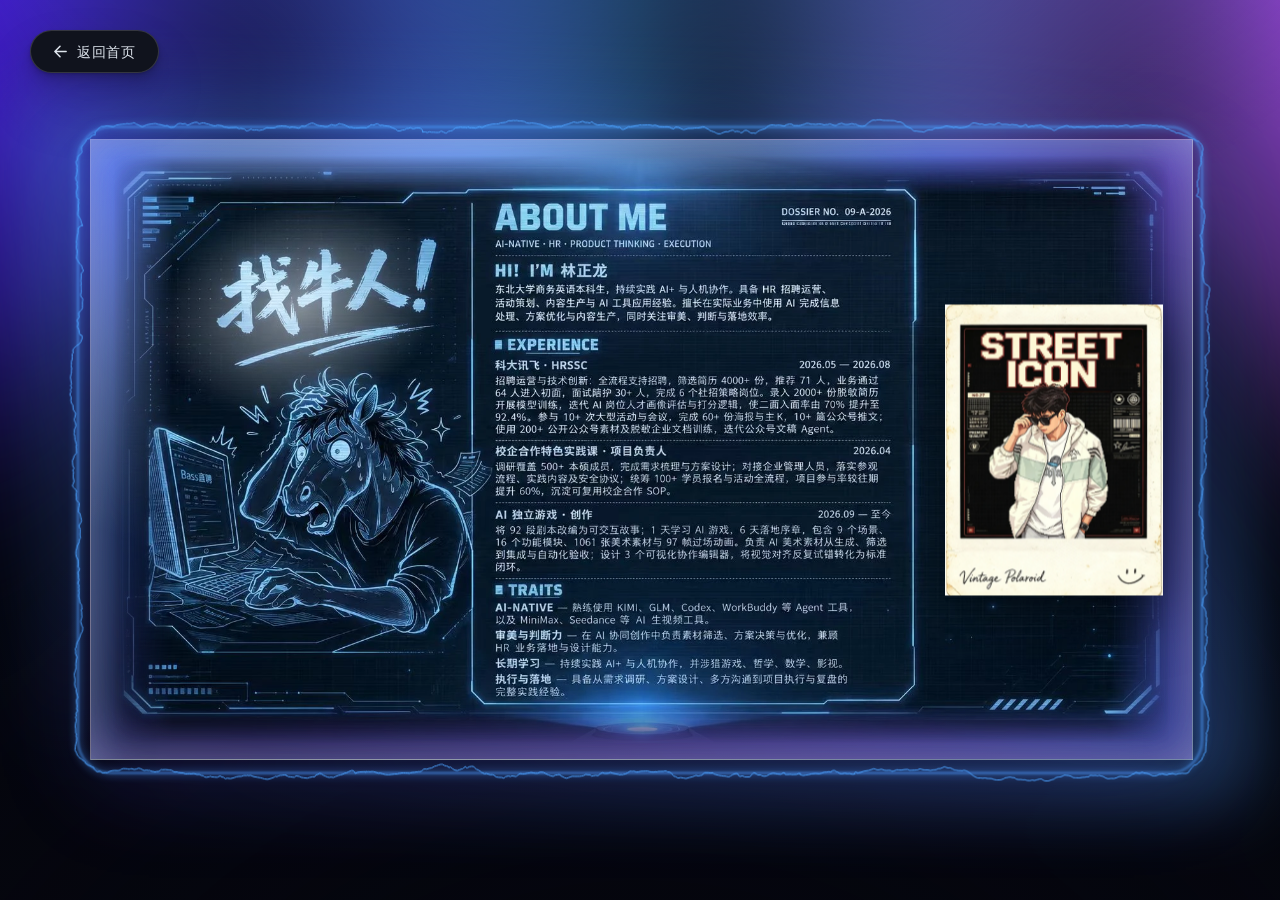
==== resume.html @ b50f770f "portfolio site: home + resume pages" ====
<!DOCTYPE html>
<html lang="zh-CN">
<head>
<meta charset="UTF-8">
<meta name="viewport" content="width=device-width, initial-scale=1.0">
<title>我的简历 · Truth Comes from Within</title>
<!-- 「我的简历」页：React Bits 官方 Aurora 背景 + Electric Border 液态玻璃简历
     + 首页同款 3D 工牌（lanyard-embed 原样复用，落在"找牛人"表情正中）
     + Lanyard 挂绳简历卡（lanyard-resume-embed：正面=HR简历.pdf 渲染图，背面=纯白，
       纯贴图无材质光影，落下盖住页面正中的 About ME 简历）
     + 拍立得悬浮卡片（Profile Card 指针追踪描边光/聚光灯/底部辉光）+ BorderGlow 返回按钮
     体验由 React Bits 官方组件构建产物驱动（图片已内联），双击即可打开 -->
<link rel="stylesheet" href="lanyard-embed/style.css">
<link rel="stylesheet" href="lanyard-resume-embed/style.css">
<link rel="stylesheet" href="resume-embed/style.css">
<style>
  html, body { margin: 0; padding: 0; background: #05060e; }
  #resume-root { position: fixed; inset: 0; }

  /* ---- 首页同款 3D 工牌（lanyard-embed 原样嵌入）----
     摆动动画完全来自 React Bits 官方 Lanyard 的绳索物理；
     入场只做「从上方落下」：初始整体停在视口上方，物理初始化后释放，
     自然坠到位，随后的摆动由官方物理接管。
     落位校准走世界坐标（fov + 吊点 anchor，见下方内联脚本），
     不能用 CSS transform——R3F 指针射线按画布布局尺寸换算，
     CSS transform 会让拖拽热区与视觉错位 */
  #lanyard-drop {
    position: fixed;
    inset: 0;
    z-index: 6;
    pointer-events: none;
    transform: translateY(-112vh);
    will-change: transform;
  }
  #lanyard-root {
    position: absolute;
    inset: 0;
    pointer-events: none;
  }
  #lanyard-root canvas { touch-action: pan-y; }
  #lanyard-drop.is-released {
    transform: translateY(0);
    transition: transform 0.9s cubic-bezier(0.55, 0, 1, 0.55); /* 加速下坠 */
  }

  /* ---- Lanyard 挂绳简历卡（第二个实例：lanyard-resume-embed）----
     与工牌同款落下入场，略晚释放形成先后落下的节奏 */
  #resume-lanyard-drop {
    position: fixed;
    inset: 0;
    z-index: 7;
    pointer-events: none;
    transform: translateY(-112vh);
    will-change: transform;
  }
  #lanyard-resume-root {
    position: absolute;
    inset: 0;
    pointer-events: none;
  }
  #lanyard-resume-root canvas { touch-action: pan-y; }
  #resume-lanyard-drop.is-released {
    transform: translateY(0);
    transition: transform 0.9s cubic-bezier(0.55, 0, 1, 0.55);
  }
  @media (prefers-reduced-motion: reduce) {
    #lanyard-drop, #resume-lanyard-drop { transform: none; transition: none; }
  }

  /* ---- 拍立得 Profile Card 效果（React Bits ProfileCard 移植）----
     指针追踪三件套：① 卡后彩色辉光 ② 卡面聚光灯 ③ 边缘描边光，
     位置由 --pc-x/--pc-y 驱动、显隐由 --pc-on 驱动（见页尾脚本）；
     全部走伪元素，不改动 React 管理的 DOM */
  .tilt-card { --pc-x: 50%; --pc-y: 42%; --pc-on: 0; }
  /* ① 卡后辉光：蓝紫光晕垫在卡片后，跟随指针 */
  .tilt-card::before {
    content: "";
    position: absolute;
    inset: -9%;
    border-radius: 26px;
    background: radial-gradient(
      62% 52% at var(--pc-x) var(--pc-y),
      rgba(77, 163, 255, 0.65),
      rgba(168, 85, 247, 0.3) 55%,
      rgba(99, 91, 255, 0) 78%
    );
    filter: blur(20px);
    transform: translateZ(-30px);
    opacity: var(--pc-on);
    transition: opacity 0.35s ease;
    pointer-events: none;
  }
  /* ② 卡面聚光灯：淡蓝光斑浮在图片上方（hover 弹出的 3D 形象在 Z32，光斑在其上） */
  .tilt-frame::after {
    content: "";
    position: absolute;
    inset: 0;
    background: radial-gradient(
      75% 60% at var(--pc-x) var(--pc-y),
      rgba(140, 190, 255, 0.3),
      rgba(168, 85, 247, 0.12) 55%,
      rgba(99, 91, 255, 0) 75%
    );
    transform: translateZ(33px);
    opacity: var(--pc-on);
    transition: opacity 0.35s ease;
    pointer-events: none;
  }
  /* ③ 描边光：贴边一圈随指针变色的渐变亮边（padding-box 排空 → 只剩边框环） */
  .tilt-card::after {
    content: "";
    position: absolute;
    inset: 0;
    border-radius: 14px;
    padding: 1.6px;
    background: radial-gradient(
      240px circle at var(--pc-x) var(--pc-y),
      rgba(160, 210, 255, 1),
      rgba(77, 163, 255, 0.85) 40%,
      rgba(168, 85, 247, 0.5) 62%,
      rgba(99, 91, 255, 0) 80%
    );
    -webkit-mask: linear-gradient(#000 0 0) content-box, linear-gradient(#000 0 0);
    -webkit-mask-composite: xor;
    mask: linear-gradient(#000 0 0) content-box, linear-gradient(#000 0 0);
    mask-composite: exclude;
    transform: translateZ(34px);
    opacity: var(--pc-on);
    transition: opacity 0.35s ease;
    pointer-events: none;
  }
</style>
</head>
<body>

<div id="resume-root"></div>

<!-- 首页同款 3D 工牌：挂载点须先于 lanyard-embed/embed.js 存在 -->
<div id="lanyard-drop"><div id="lanyard-root"></div></div>

<!-- Lanyard 挂绳简历卡：独立挂载点（须先于 lanyard-resume-embed/embed.js 存在） -->
<div id="resume-lanyard-drop"><div id="lanyard-resume-root"></div></div>

<script src="resume-embed/embed.js"></script>

<!-- 挂绳简历卡正反面（data URI，与站点「双击即开」的纯 file:// 用法保持一致）：
     正面 = 深蓝卡底 + HR简历.pdf 渲染图；背面 = 纯白（小尺寸白图，imageFit cover 铺满） -->
<script>
(function () {
  window.LANYARD_CARD_FRONT = "[data-uri]";
  window.LANYARD_CARD_BACK = "[data-uri]";
})();
</script>

<!-- 3D 工牌落位参数（须在 lanyard-embed/embed.js 之前设置）：
     把卡片吊挂到"找牛人"表情包正中，可见大小 = 表情包 × 0.7 × 1.2（放大 1.2 倍，落点不变）。
     表情包在简历图（≈16:9）中的几何（实测）：中心 (0.19, 0.534)，高 0.739；
     卡片静止世界尺寸与悬挂偏移由首页实机测得。
     世界坐标校准：调 fov 控制大小、调吊点 anchor 控制落点，
     指针射线与视觉天然一致，工牌可正常拖拽。 -->
<script>
(function () {
  var W = innerWidth, H = innerHeight;
  var EMOJI_CX = 0.19, EMOJI_CY = 0.534, SIZE = 0.7 * 1.2 * 0.739; // 表情包几何 × 0.7，再放大 1.2 倍（落点不变）
  var CARD_WORLD_H = 2.371;   // 工牌静止可见高度（世界单位，实机校准）
  var REST_DX = 0;            // 静止时卡片中心在吊点正下方（实测无侧倾）
  var REST_DY = 3.99;         // 悬挂长度：3×0.83 绳段 + 1.5 关节偏移
  var CAM_Z = 18;

  // .glass-electric: min(86vw, 152vh) − 2×13px padding，内玻璃 16:9 居中
  var glassW = Math.min(W * 0.86, H * 1.52) - 26;
  var glassH = glassW * 9 / 16;
  var cx = (W - glassW) / 2 + EMOJI_CX * glassW;
  var cy = (H - glassH) / 2 + EMOJI_CY * glassH;

  var V = CARD_WORLD_H / (SIZE * glassH / H);          // 需要的 z=0 平面可视高度
  var fov = 2 * Math.atan(V / (2 * CAM_Z)) * 180 / Math.PI;
  var halfH = V / 2, halfW = halfH * W / H;
  var tx = (cx / W * 2 - 1) * halfW;
  var ty = -((cy / H * 2 - 1) * halfH);
  window.LANYARD_EMBED_CONFIG = { fov: fov, anchor: [tx + REST_DX, ty + REST_DY, 0] };
})();
</script>

<!-- 挂绳简历卡落位参数（须在 lanyard-resume-embed/embed.js 之前设置）：
     落点：卡片中心对准液态玻璃（About ME 简历）的水平中心，NUDGE_X 可做像素微调；
     大小：卡片可见高度 ≈ 简历图高度（0.958 × 玻璃高），落下后刚好盖住中间的简历。
     世界坐标换算：调 fov 控制大小、调吊点 anchor 控制落点，
     指针射线与视觉天然一致，卡片可正常拖拽/甩动翻面。 -->
<script>
(function () {
  var W = innerWidth, H = innerHeight;
  var NUDGE_X = 36;           // 水平微调（像素，正=右）：对齐 About ME 简历视觉中心
  var RES_H_FRAC = 0.958;     // 简历图占玻璃高度（resume-img 上下各留 2.1%）
  var CARD_WORLD_H = 2.371;   // 卡片静止可见高度（世界单位，实机校准）
  var REST_DY = 4.045;        // 悬挂长度：3×0.83 绳段 + 1.5 关节偏移（+0.055 补偿关节自然下沉）
  var CAM_Z = 18;

  var glassW = Math.min(W * 0.86, H * 1.52) - 26;
  var glassH = glassW * 9 / 16;
  var cx = W / 2 + NUDGE_X, cy = H / 2;
  var targetH = glassH * RES_H_FRAC; // 卡片目标可见像素高度 ≈ 简历图高度

  var V = CARD_WORLD_H * H / targetH;                  // 需要的 z=0 平面可视高度
  var fov = 2 * Math.atan(V / (2 * CAM_Z)) * 180 / Math.PI;
  var halfH = V / 2, halfW = halfH * W / H;
  var tx = (cx / W * 2 - 1) * halfW;
  var ty = -((cy / H * 2 - 1) * halfH);
  window.LANYARD_RESUME_EMBED_CONFIG = {
    fov: fov,
    anchor: [tx, ty + REST_DY, 0],
    imageFit: "cover",
    frontImage: window.LANYARD_CARD_FRONT,
    backImage: window.LANYARD_CARD_BACK
  };
})();

/* 简历卡落下入场：比工牌（resume-embed 内 250ms 释放）晚一拍 */
window.addEventListener("load", function () {
  var el = document.getElementById("resume-lanyard-drop");
  if (window.matchMedia("(prefers-reduced-motion: reduce)").matches) {
    el.style.transform = "none";
    return;
  }
  setTimeout(function () { el.classList.add("is-released"); }, 420);
});
</script>

<!-- 3D 工牌（React Bits Lanyard 官方组件构建产物，与首页完全同一份） -->
<script src="lanyard-embed/embed.js"></script>

<!-- Lanyard 挂绳简历卡（同款构建产物：纯贴图版，正反面由上方配置注入） -->
<script src="lanyard-resume-embed/embed.js"></script>

<!-- 拍立得 Profile Card：指针追踪（事件委托，React 重渲染不影响；
     只写 CSS 变量 --pc-x/--pc-y/--pc-on，配合页头伪元素样式） -->
<script>
(function () {
  "use strict";
  var active = null;
  function track(e) {
    var t = e.target && e.target.closest ? e.target.closest(".tilt-card") : null;
    if (active && active !== t) {
      active.style.setProperty("--pc-on", "0");
      active = null;
    }
    if (!t) return;
    active = t;
    var r = t.getBoundingClientRect();
    if (!r.width || !r.height) return;
    t.style.setProperty("--pc-x", ((e.clientX - r.left) / r.width * 100).toFixed(2) + "%");
    t.style.setProperty("--pc-y", ((e.clientY - r.top) / r.height * 100).toFixed(2) + "%");
    t.style.setProperty("--pc-on", "1");
  }
  document.addEventListener("pointermove", track, { passive: true });
  document.addEventListener("pointerdown", track, { passive: true });
  document.addEventListener("pointerleave", function () {
    if (active) active.style.setProperty("--pc-on", "0");
    active = null;
  }, { passive: true });
  window.addEventListener("blur", function () {
    if (active) active.style.setProperty("--pc-on", "0");
    active = null;
  });
})();
</script>
</body>
</html>
---- lanyard-embed/style.css ----
.lanyard-wrapper{position:relative;z-index:0;width:100%;height:100vh;display:flex;justify-content:center;align-items:center;transform:scale(1);transform-origin:center}
---- lanyard-resume-embed/style.css ----
.lanyard-wrapper{position:relative;z-index:0;width:100%;height:100vh;display:flex;justify-content:center;align-items:center;transform:scale(1);transform-origin:center}
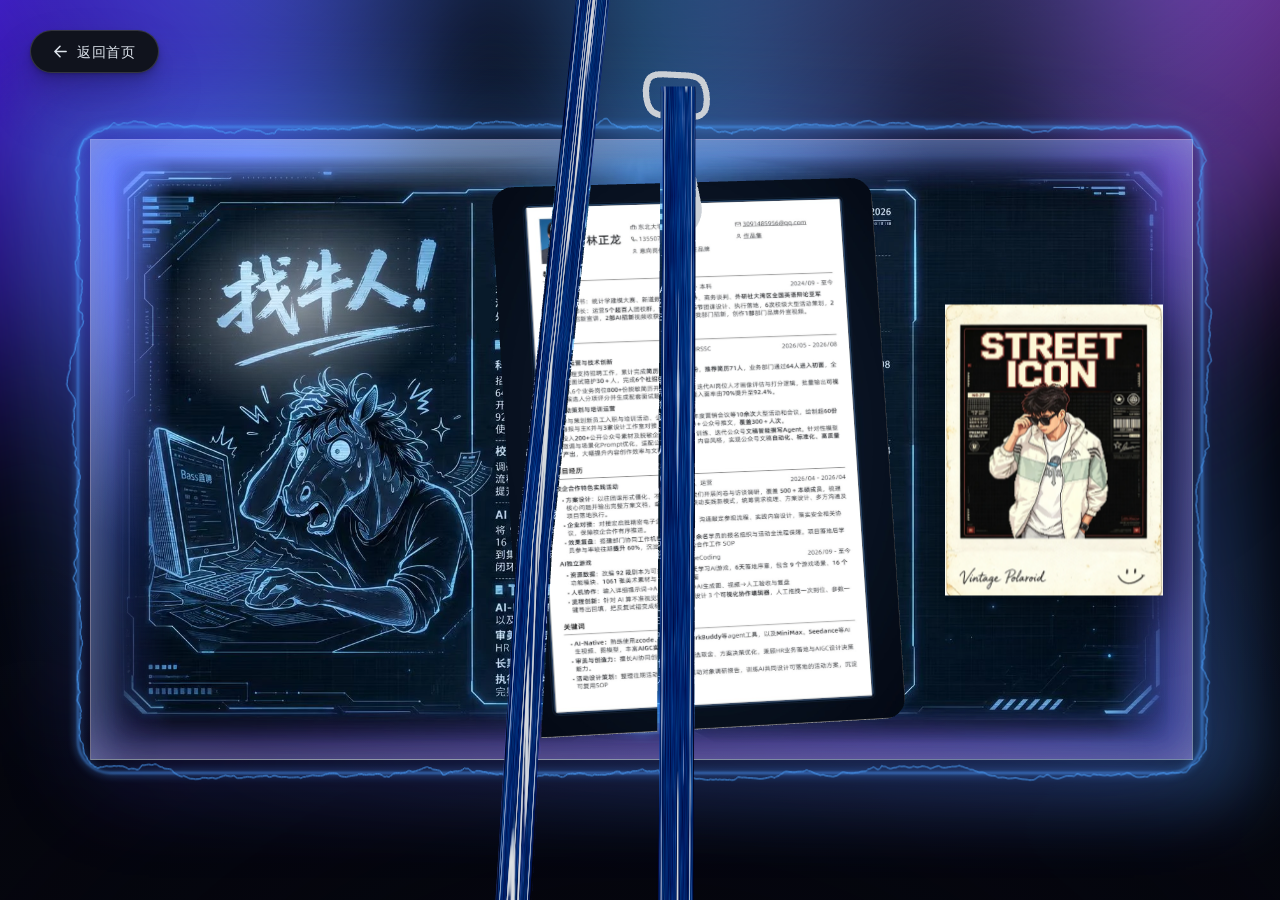
==== commit ad4d9cd1: "更新 resume 页面挂绳卡片简历为更正版" ====
--- a/resume.html
+++ b/resume.html
@@ -147,7 +147,7 @@
      正面 = 深蓝卡底 + HR简历.pdf 渲染图；背面 = 纯白（小尺寸白图，imageFit cover 铺满） -->
 <script>
 (function () {
-  window.LANYARD_CARD_FRONT = "[data-uri]